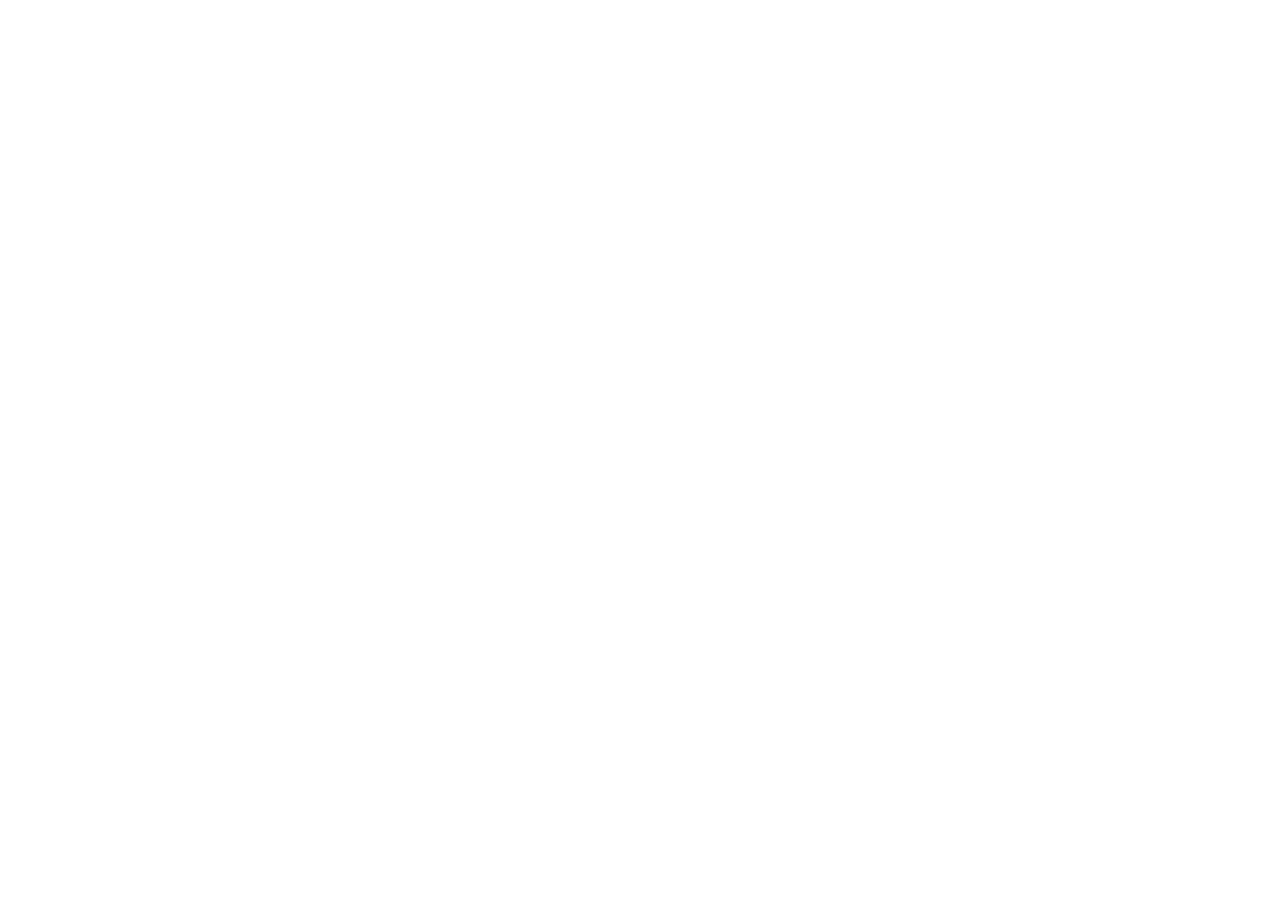
==== index.html @ 6b08e940 "Criei a pagina inicial" ====
<!DOCTYPE html>
<html lang="pt-br>
<head>
    <meta charset="UTF-8">
    <meta name="viewport" content="width=device-width, initial-scale=1.0">
    <title>Projeto Redes Sociais</title>
    <link rel="shortcut icon" href="favicon.ico" type="image/x-icon">
</head>
<body>
    
</body>
</html>
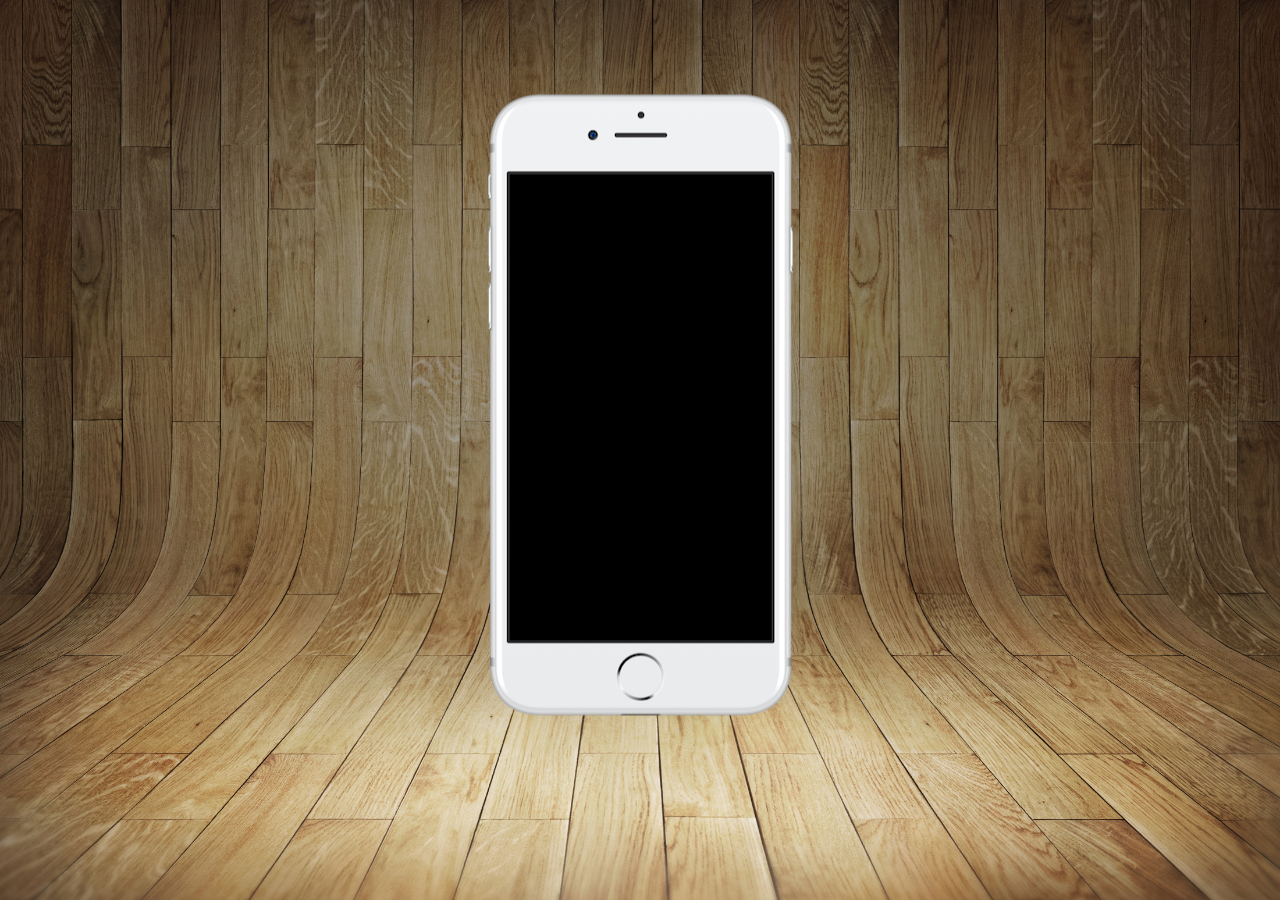
==== commit b42eedf3: "pagina inicial do projeto redes" ====
--- a/index.html
+++ b/index.html
@@ -1,12 +1,20 @@
 <!DOCTYPE html>
-<html lang="pt-br>
+<html lang="pt-br">
 <head>
     <meta charset="UTF-8">
     <meta name="viewport" content="width=device-width, initial-scale=1.0">
     <title>Projeto Redes Sociais</title>
-    <link rel="shortcut icon" href="favicon.ico" type="image/x-icon">
+    <link rel="shortcut icon" href="icon-perfil-discord.png" type="image/x-icon">
+    <link rel="stylesheet" href="estios/style.css">
 </head>
 <body>
-    
+    <main>
+        <section id="telefone">
+
+        </section>
+        <section id="redes sociais">
+
+        </section>
+    </main>
 </body>
 </html>--- a/estios/style.css
+++ b/estios/style.css
@@ -0,0 +1,36 @@
+@charset "UTF-8";
+
+* {
+    margin: 0px;
+    padding: 0px;
+    font-family: Arial, Helvetica, sans-serif;
+}
+
+html, body {
+    height: 100vh;
+    width: 100vw;
+    background-color: black;
+
+}
+body {
+    background: url('../imagens/fundo-madeira.jpg') no-repeat top, center ;
+    background-size: cover;
+    background-attachment: fixed;
+}
+
+main {
+    position: relative;
+    height: 90vh;
+
+}
+
+section#telefone {
+    position: absolute;
+    top: 50%;
+    left: 50%;
+    height: 627px;
+    width: 310px;
+    transform: translate(-50%, -50%);
+    background: url('../imagens/frame-iphone.png') no-repeat;
+    
+}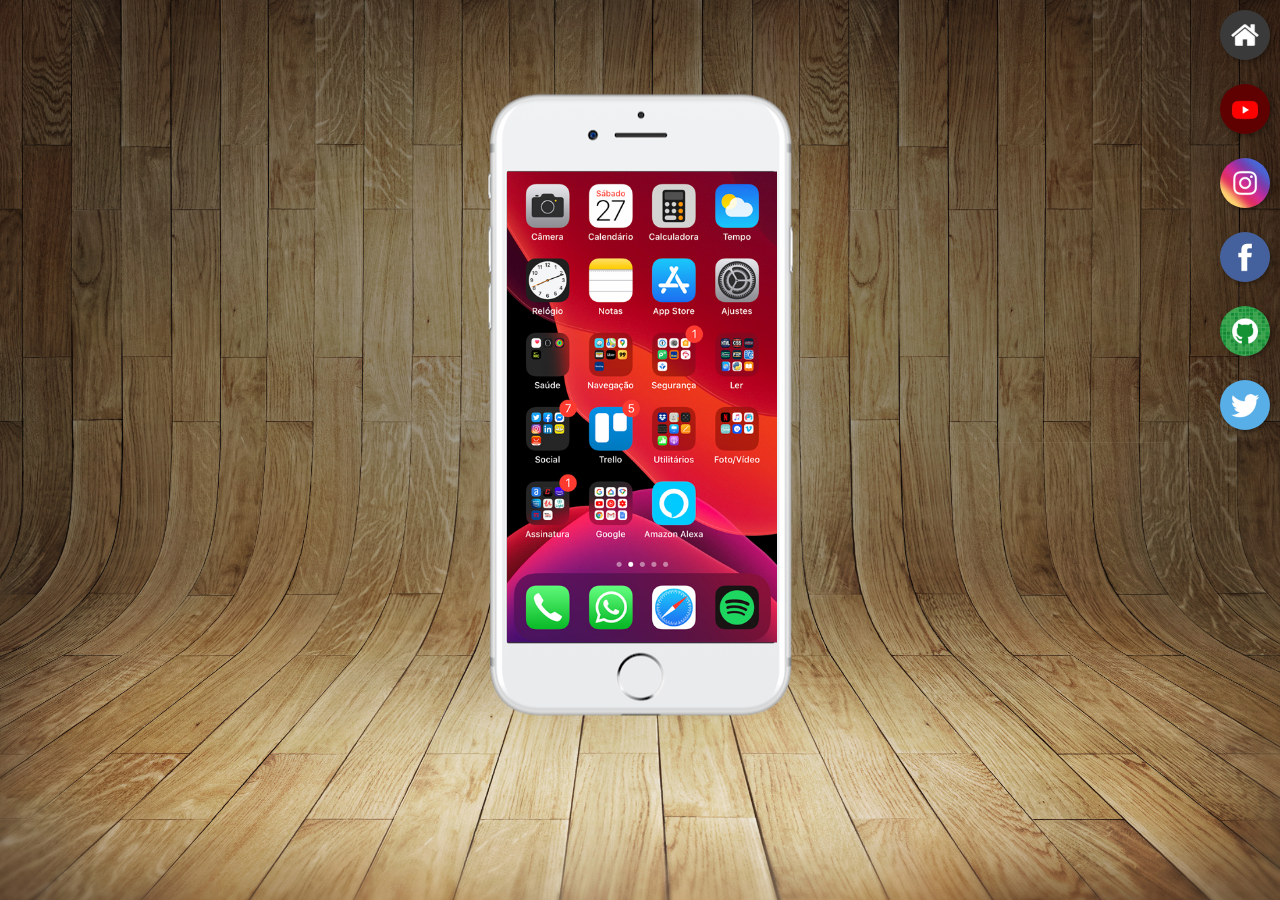
==== commit e1aca2db: "criei o botao na lateral" ====
--- a/index.html
+++ b/index.html
@@ -5,15 +5,20 @@
     <meta name="viewport" content="width=device-width, initial-scale=1.0">
     <title>Projeto Redes Sociais</title>
     <link rel="shortcut icon" href="icon-perfil-discord.png" type="image/x-icon">
-    <link rel="stylesheet" href="estios/style.css">
+    <link rel="stylesheet" href="estilos/style.css">
 </head>
 <body>
     <main>
-        <section id="telefone">
-
+        <section id="telefone"><br>
+            <iframe src="home.html" name="tela" id="tela" scrolling="no" frameborder="0"></iframe>
         </section>
-        <section id="redes sociais">
-
+        <section id="redes-sociais">
+            <a href="#" target="tela"> <img src="imagens/logo-home.jpg" alt="home" srcset=""></a><br>
+            <a href="#" target="tela"> <img src="imagens/logo-youtube.jpg" alt="youtube" srcset=""></a><br>
+            <a href="#" target="tela"> <img src="imagens/logo-instagram.jpg" alt="instagram" srcset=""></a><br>
+            <a href="#" target="tela"> <img src="imagens/logo-facebook.jpg" alt="facebook" srcset=""></a><br>
+            <a href="#" target="tela"> <img src="imagens/logo-github.jpg" alt="github"></a><br>
+            <a href="#" target="tela"> <img src="imagens/logo-twitter.jpg" alt="twitter"></a><br>
         </section>
     </main>
 </body>
--- a/estilos/style.css
+++ b/estilos/style.css
@@ -0,0 +1,61 @@
+@charset "UTF-8";
+
+* {
+    margin: 0px;
+    padding: 0px;
+    font-family: Arial, Helvetica, sans-serif;
+}
+
+html, body {
+    height: 100vh;
+    width: 100vw;
+    background-color: black;
+
+}
+body {
+    background: url('../imagens/fundo-madeira.jpg') no-repeat top, center ;
+    background-size: cover;
+    background-attachment: fixed;
+}
+
+main {
+    position: relative;
+    height: 90vh;
+
+}
+
+section#telefone {
+    display: flex;
+    position: absolute;
+    top: 50%;
+    left: 50%;
+    height: 627px;
+    width: 310px;
+    transform: translate(-50%, -50%);
+    background: url('../imagens/frame-iphone.png') no-repeat;
+    
+}
+iframe#tela {
+    position: relative;
+    top: 80px;
+    left: 22px;
+    width: 270px;
+    height: 471px;
+}
+section#redes-sociais {
+    text-align: right;
+}
+section#redes-sociais img {
+    width: 50px;
+    height: 50px;
+    margin: 10px;
+    border-radius: 50%;
+    box-shadow: 2px 2px 5px rgba(0, 0, 0, 0.356);
+    box-sizing: border-box;
+}
+section#redes-sociais img:hover {
+    border: 2px solid rgba(255, 255, 255, 0.623);
+    transform: translate(-3px, -3px);
+    box-shadow: 10px 10px 10px rgba(0, 0, 0, 0.295);
+    transition: border 0.1s;
+}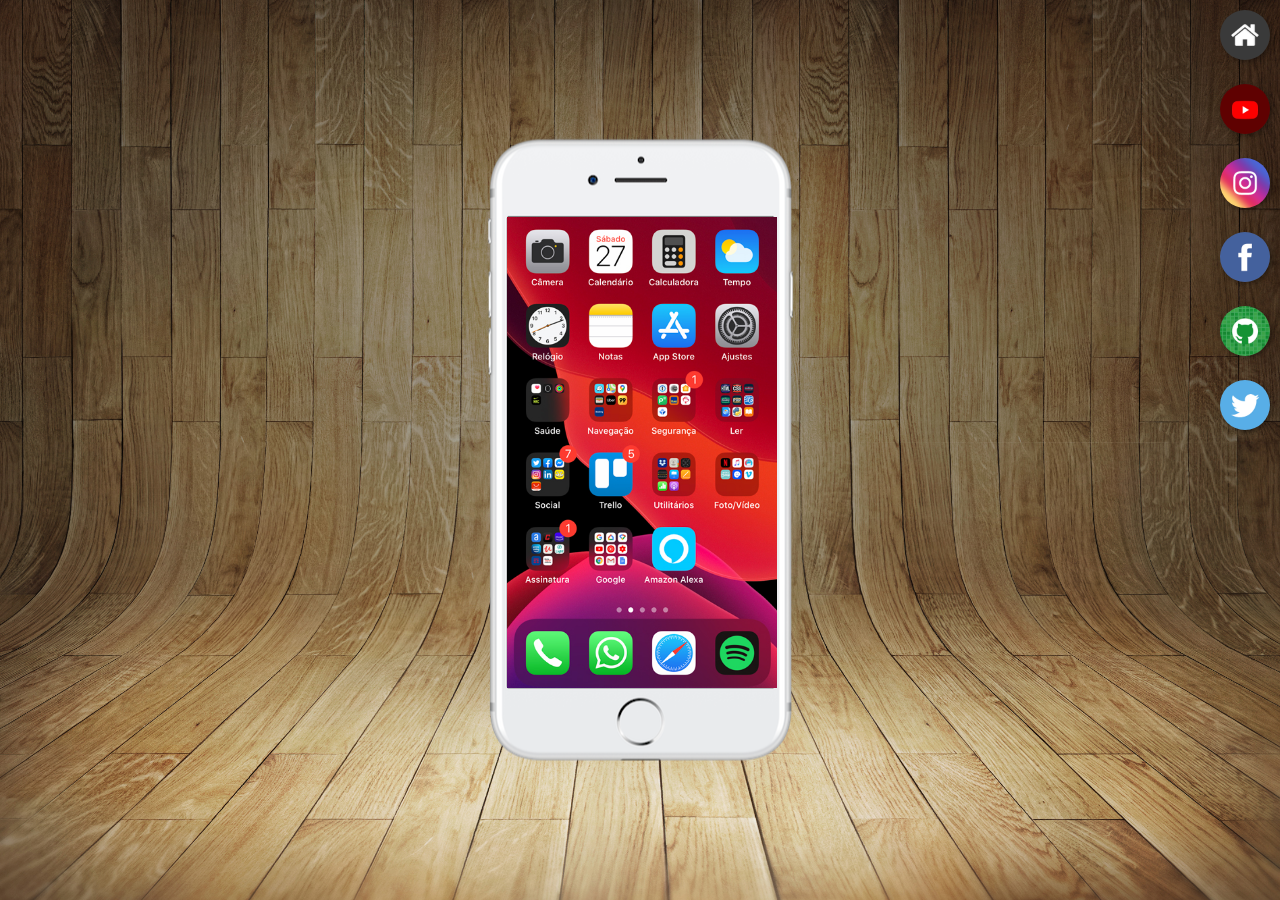
==== commit b363f81e: "finalizei o preojeto redes" ====
--- a/index.html
+++ b/index.html
@@ -10,15 +10,15 @@
 <body>
     <main>
         <section id="telefone"><br>
-            <iframe src="home.html" name="tela" id="tela" scrolling="no" frameborder="0"></iframe>
+            <iframe src="home.html" name="tela" id="tela" frameborder="0"></iframe>
         </section>
         <section id="redes-sociais">
-            <a href="#" target="tela"> <img src="imagens/logo-home.jpg" alt="home" srcset=""></a><br>
-            <a href="#" target="tela"> <img src="imagens/logo-youtube.jpg" alt="youtube" srcset=""></a><br>
-            <a href="#" target="tela"> <img src="imagens/logo-instagram.jpg" alt="instagram" srcset=""></a><br>
-            <a href="#" target="tela"> <img src="imagens/logo-facebook.jpg" alt="facebook" srcset=""></a><br>
-            <a href="#" target="tela"> <img src="imagens/logo-github.jpg" alt="github"></a><br>
-            <a href="#" target="tela"> <img src="imagens/logo-twitter.jpg" alt="twitter"></a><br>
+            <a href="home.html" target="tela"> <img src="imagens/logo-home.jpg" alt="home" srcset=""></a><br>
+            <a href="youtube.html" target="tela"> <img src="imagens/logo-youtube.jpg" alt="YouTube" srcset=""></a><br>
+            <a href="instagram.html" target="tela"> <img src="imagens/logo-instagram.jpg" alt="Instagram" srcset=""></a><br>
+            <a href="faceboook.html" target="tela"> <img src="imagens/logo-facebook.jpg" alt="Facebook" srcset=""></a><br>
+            <a href="github.html" target="tela"> <img src="imagens/logo-github.jpg" alt="GitHub"></a><br>
+            <a href="twitter.html" target="tela"> <img src="imagens/logo-twitter.jpg" alt="Twitter"></a><br>
         </section>
     </main>
 </body>
--- a/estilos/style.css
+++ b/estilos/style.css
@@ -26,7 +26,7 @@
 
 section#telefone {
     display: flex;
-    position: absolute;
+    position: fixed;
     top: 50%;
     left: 50%;
     height: 627px;
